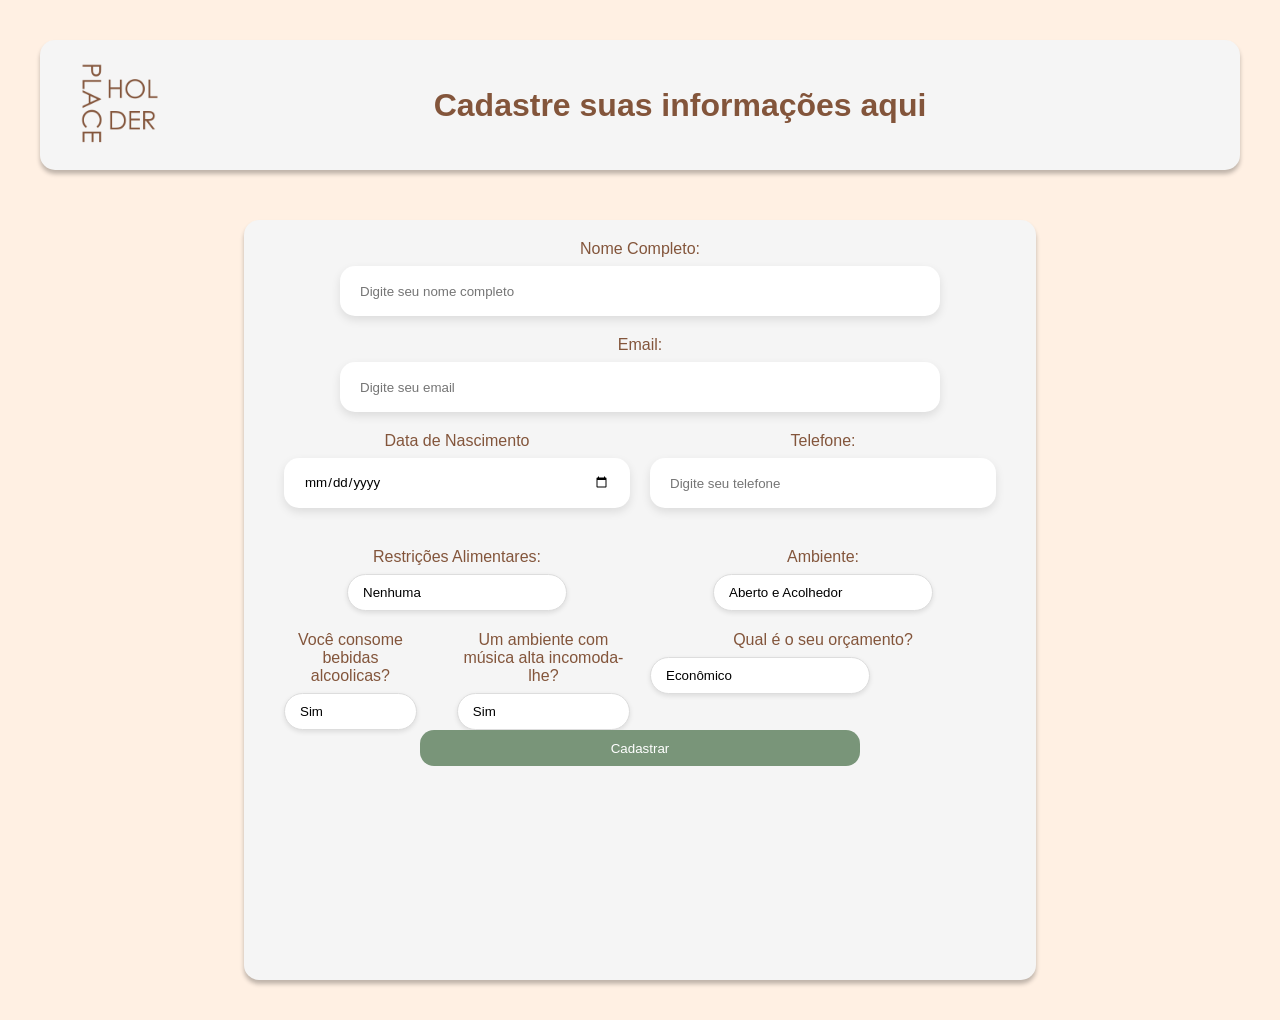
==== index.html @ c7bee0fa "Mini teste de fluxo extra" ====
<!DOCTYPE html>
<html lang="pt-br">

<head>
    <meta charset="UTF-8">
    <meta name="viewport" content="width=device-width, initial-scale=1.0">
    <link rel="stylesheet" href="../css/style.css">
    <!--Link que vai buscar a imagem do ícone simples para seleciona-lo na guia-->
    <link rel="icon" type="svg" href="../img/icone-guia.svg">
    <title>cadastro</title>
</head>

<body>
    <header class="headerCadastro">
        <div class="logo">
            <img src="../img/logo(placeholder).png" alt="Logo">
        </div>
        <div class="espacoCentral">
            <h1>Cadastre suas informações aqui</h1>
        </div>
        <div class="espacoDireto">
            <!-- Como informado antes, ira ficar vazio ate o usuario preencher o campo.-->
        </div>
    </header>
    <main>
        <section class="cadastroSection">
            <div class="camposPrincipais">
                <label for="nome">Nome Completo:</label>
                <input type="text" id="nome" placeholder="Digite seu nome completo">
            </div>
            <div class="camposPrincipais">
                <label for="email">Email:</label>
                <input type="email" id="email" placeholder="Digite seu email">
            </div>
            <div class="camposSecundarios">
                <div class="itemGrid">
                    <label for="nascimento">Data de Nascimento</label>
                    <input type="date" id="nascimento">
                </div>
                <div class="itemGrid">
                    <label for="telefone">Telefone:</label>
                    <input type="tel" id="telefone" placeholder="Digite seu telefone">
                </div>
                <div class="itemGrid">
                    <label for="restricoesAlimentares">Restrições Alimentares:</label>
                    <select id="restricoesAlimentares">
                        <option value="nenhuma">Nenhuma</option>
                        <option value="lactose">Lactose</option>
                        <option value="gluten">Gluten</option>
                        <option value="ovos">Alergia a Ovos</option>
                        <option value="leite">Alergia a Leite</option>
                        <option value="nozes">Alergia a Nozes</option>
                        <option value="frutos-do-mar">Alergia a Frutos do Mar</option>
                    </select>
                </div>
                <div class="itemGrid">
                    <label for="ambiente">Ambiente:</label>
                    <select id="ambiente">
                        <option value="Aberto e Acolhedor">Aberto e Acolhedor</option>
                        <option value="Fechado e Independente">Fechado e Independente</option>
                    </select>
                </div>
                <div class="itemGrid">
                    <div class="camposTerciarios">
                        <div class="bebidasAlcoolicas">
                            <label for="interesses">Você consome bebidas alcoolicas?</label>
                            <select id="interesses">
                            <option value="sim">Sim</option>
                            <option value="nao">Não</option>
                        </select>
                        </div>
                        <div class="musicaAlta">
                            <label for="interesses">Um ambiente com música alta incomoda-lhe?</label>
                            <select id="interesses">
                                <option value="sim">Sim</option>
                                <option value="nao">Não</option>
                            </select>
                        </div>
                    </div>
                </div>
                <div class="itemGrid">
                    <label for="orcamento">Qual é o seu orçamento?</label>
                    <select id="orcamento">
                        <option value="baixo">Econômico</option>
                        <option value="medio">Médio</option>
                        <option value="alto">Premium</option>
                    </select>
                    <!-- Por algum motivo esse campo não está de tamanho uniforme. Talvez seja por causa do texto... Favor solucionar (19.04.26)-->
                </div>
            </div>
            <button id="botaoEnviar">Cadastrar</button>

        </section>
    </main>
    <script src='../js/script.js'></script>
</body>

</html>
---- css/style.css ----
@import url();
:root {
    --cor-primaria: #FFF0E3;
    --cor-secundaria: #F5F5F5;
    --font-primaria: #83553B;
    --font-secundaria: #0c0c0c;
}

* {
    padding: 0;
    box-sizing: border-box;
    font-family: Arial, Helvetica, sans-serif;
}

body {
    background-color: var(--cor-primaria);
    margin: 40px;
    font-family: Arial, Helvetica, sans-serif;
}

main {
    margin-top: 50px;
    display: flex;
    flex-direction: column;
    align-items: center;
}

.headerCadastro {
    background-color: var(--cor-secundaria);
    font-family: Arial, Helvetica, sans-serif;
    color: var(--font-primaria);
    width: 100%;
    height: 130px;
    padding: 20px 40px;
    text-align: center;
    border-radius: 15px;
    box-shadow: 0px 4px 4px rgba(0, 0, 0, 0.25);
    display: flex;
    flex-direction: row;
    justify-content: space-between;
    align-items: center;
}

.logo img {
    width: 80px;
}

.cadastroSection {
    background-color: var(--cor-secundaria);
    color: var(--font-primaria);
    width: 66%;
    height: 760px;
    padding: 20px 40px;
    text-align: center;
    border-radius: 15px;
    box-shadow: 0px 4px 4px rgba(0, 0, 0, 0.25);
    justify-content: center;
    align-items: center;
}

.cadastroSection input {
    background-color: #FFFFFF;
    box-shadow: 0px 4px 10px rgba(0, 0, 0, 0.1);
    border-radius: 15px;
    border: none;
    height: 50px;
    width: 100%;
    max-width: 600px;
    padding: 0 20px;
    outline: none;
    margin-bottom: 20px;
    gap: 34px;
}

#Esp-nome,
#Esp-email {
    width: 100%;
    display: flex;
    justify-content: center;
    background: transparent;
    box-shadow: none;
}

.infosadicionais {
    display: grid;
    grid-template-columns: 1fr 1fr;
    gap: 34px;
    width: 100%;
    max-width: 600px;
    margin: 0 auto;
}

.infosadicionais2 {
    display: contents;
}

select {
    appearance: none;
    -webkit-appearance: none;
    -moz-appearance: none;
    background-color: #ffffff;
    border: 1px solid #ddd;
    border-radius: 20px;
    padding: 10px 15px;
    width: 100%;
    max-width: 220px;
    box-shadow: 0 2px 5px rgba(0, 0, 0, 0.1);
    cursor: pointer;
    transition: 0.2s;
}

select:hover {
    background-color: #f0f0f0;
}

.itemGrid select {
    width: 100%;
}

.camposTerciarios {
    display: flex;
    gap: 20px;
}

.bebidasAlcoolicas,
.musicaAlta {
    display: flex;
    flex-direction: column;
    align-items: center;
}

label {
    margin-bottom: 8px;
    display: block;
}

.opcoes {
    display: flex;
    gap: 10px;
}

.opcoes input {
    display: none;
}

.opcoes label {
    padding: 10px 18px;
    background: #fff;
    border-radius: 20px;
    border: 1px solid #ddd;
    cursor: pointer;
    box-shadow: 0 2px 5px rgba(0, 0, 0, 0.1);
}

.opcoes input:checked+label {
    background: #e0e0e0;
}

.camposSecundarios {
    display: grid;
    grid-template-columns: repeat(2, 1fr);
    gap: 20px;
}

#orcamento {
    display: flex;
    flex-direction: row;
}

.bebidasAlcoolicas,
.musicaAlta {
    display: flex;
    flex-direction: column;
    align-items: center;
}

.camposTerciarios {
    display: flex;
    flex-direction: row;
    /* garante linha */
    gap: 40px;
    justify-content: center;
    align-items: flex-start;
}

#botaoEnviar {
    background-color: rgb(121, 149, 121);
    color: white;
    width: 440px;
    height: 36px;
    border-radius: 14px;
    border: none;
}
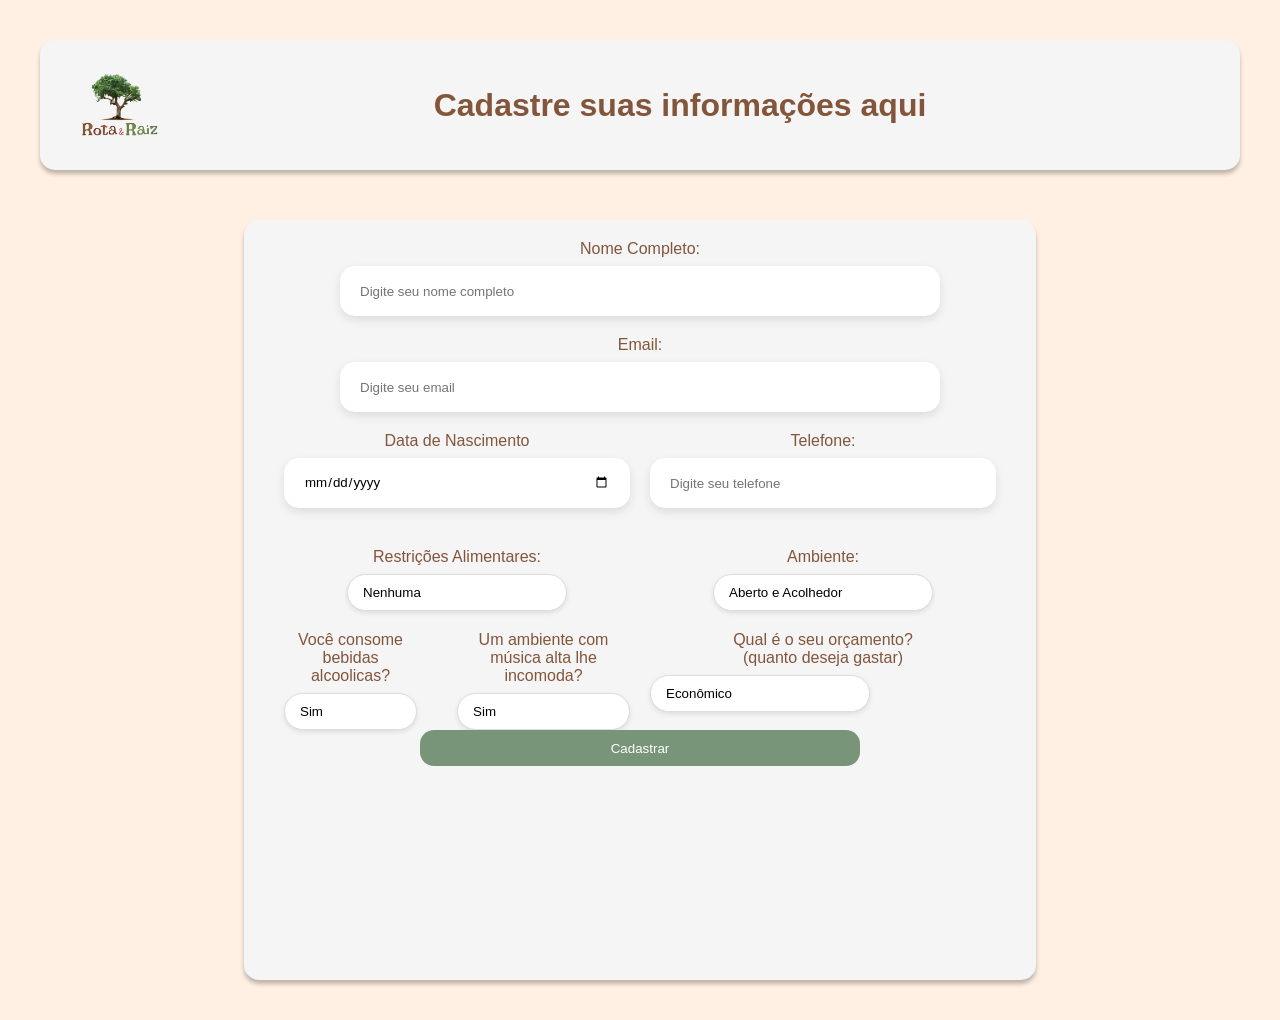
==== commit 7673ed97: "Mudança de posição de botões + outros" ====
--- a/index.html
+++ b/index.html
@@ -4,16 +4,16 @@
 <head>
     <meta charset="UTF-8">
     <meta name="viewport" content="width=device-width, initial-scale=1.0">
-    <link rel="stylesheet" href="../css/style.css">
+    <link rel="stylesheet" href="css/style.css">
     <!--Link que vai buscar a imagem do ícone simples para seleciona-lo na guia-->
-    <link rel="icon" type="svg" href="../img/icone-guia.svg">
+    <link rel="icon" type="svg" href="img/icone-guia.svg">
     <title>cadastro</title>
 </head>
 
 <body>
     <header class="headerCadastro">
         <div class="logo">
-            <img src="../img/logo(placeholder).png" alt="Logo">
+            <img src="img/Logo-teste.png" alt="Logo">
         </div>
         <div class="espacoCentral">
             <h1>Cadastre suas informações aqui</h1>
@@ -70,7 +70,7 @@
                         </select>
                         </div>
                         <div class="musicaAlta">
-                            <label for="interesses">Um ambiente com música alta incomoda-lhe?</label>
+                            <label for="interesses">Um ambiente com música alta lhe incomoda?</label>
                             <select id="interesses">
                                 <option value="sim">Sim</option>
                                 <option value="nao">Não</option>
@@ -79,20 +79,19 @@
                     </div>
                 </div>
                 <div class="itemGrid">
-                    <label for="orcamento">Qual é o seu orçamento?</label>
+                    <label for="orcamento">Qual é o seu orçamento?<br>(quanto deseja gastar)</label>
                     <select id="orcamento">
                         <option value="baixo">Econômico</option>
                         <option value="medio">Médio</option>
                         <option value="alto">Premium</option>
                     </select>
-                    <!-- Por algum motivo esse campo não está de tamanho uniforme. Talvez seja por causa do texto... Favor solucionar (19.04.26)-->
                 </div>
             </div>
             <button id="botaoEnviar">Cadastrar</button>
 
         </section>
     </main>
-    <script src='../js/script.js'></script>
+    <script src='js/script.js'></script>
 </body>
 
-</html>+</html>
